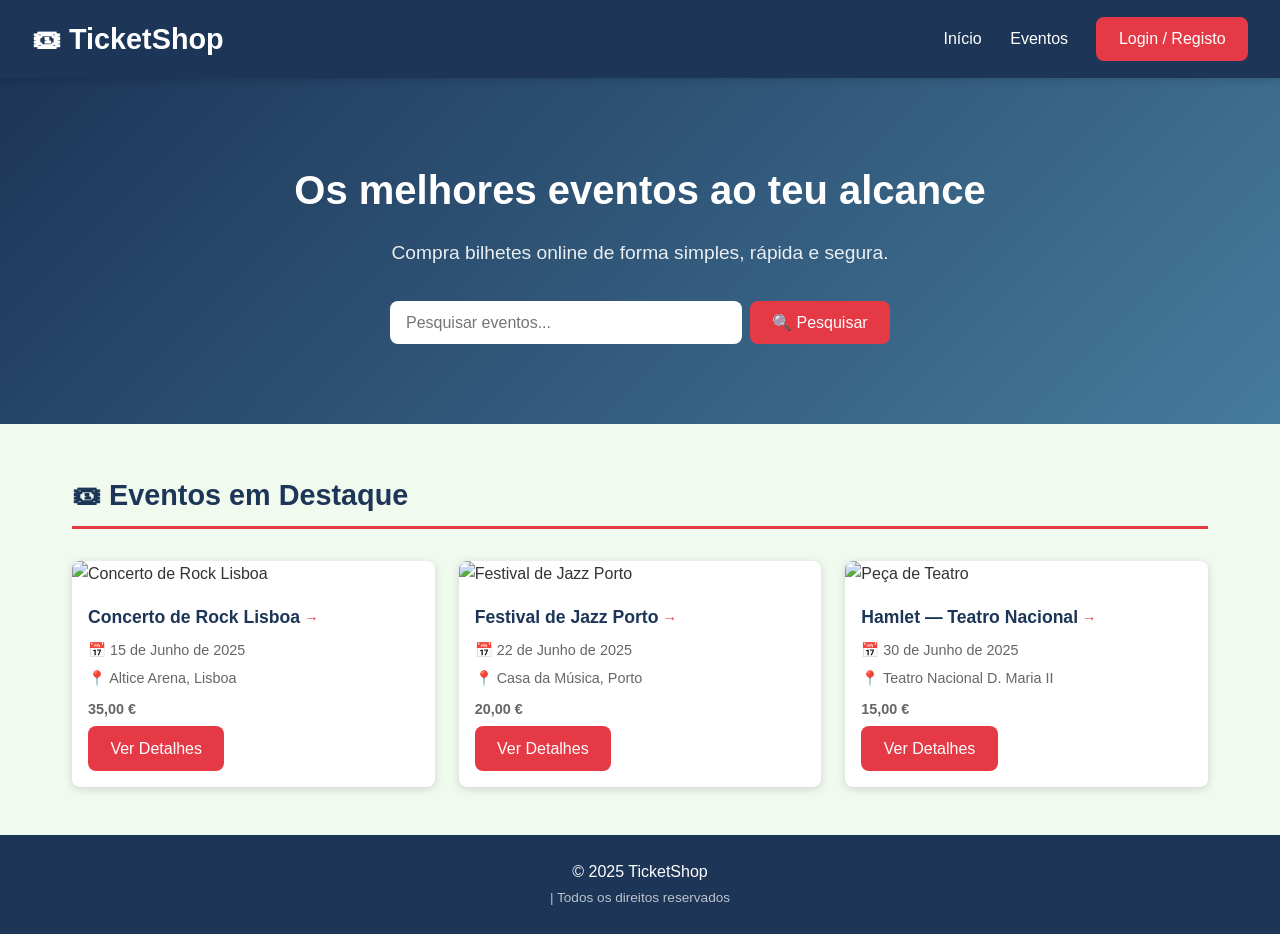
==== index.html @ 8d97997a "Paginas HTML completas com CSS integrado" ====
<!DOCTYPE html>
<html lang="pt">
<head>
    <meta charset="UTF-8">
    <meta name="viewport" content="width=device-width, initial-scale=1.0">
    <title>TicketShop — Compra de Bilhetes Online</title>
    <link rel="stylesheet" href="styles/style.css">
</head>
<body>

    <header>
        <a href="index.html" class="logo">🎟 TicketShop</a>
        <button class="menu-toggle" onclick="toggleMenu()">☰</button>
        <nav id="menu-principal">
            <a href="index.html">Início</a>
            <a href="eventos.html">Eventos</a>
            <a href="#" class="btn-primario">Login / Registo</a>
        </nav>
    </header>

    <section class="hero">
        <h1>Os melhores eventos ao teu alcance</h1>
        <p>Compra bilhetes online de forma simples, rápida e segura.</p>
        <div class="pesquisa-container">
            <input type="text" placeholder="Pesquisar eventos...">
            <button class="btn-primario">🔍 Pesquisar</button>
        </div>
    </section>

    <main>
        <section class="secao">
            <h2>Eventos em Destaque</h2>
            <div class="eventos-grid">

                <article class="card-evento">
                    <img src="images/evento1.jpg" alt="Concerto de Rock Lisboa">
                    <div class="card-corpo">
                        <h3>Concerto de Rock Lisboa</h3>
                        <p>📅 15 de Junho de 2025</p>
                        <p>📍 Altice Arena, Lisboa</p>
                        <p class="preco">35,00 €</p>
                        <a href="evento-detalhe.html" class="btn-primario">Ver Detalhes</a>
                    </div>
                </article>

                <article class="card-evento">
                    <img src="images/evento2.jpg" alt="Festival de Jazz Porto">
                    <div class="card-corpo">
                        <h3>Festival de Jazz Porto</h3>
                        <p>📅 22 de Junho de 2025</p>
                        <p>📍 Casa da Música, Porto</p>
                        <p class="preco">20,00 €</p>
                        <a href="evento-detalhe.html" class="btn-primario">Ver Detalhes</a>
                    </div>
                </article>

                <article class="card-evento">
                    <img src="images/evento3.jpg" alt="Peça de Teatro">
                    <div class="card-corpo">
                        <h3>Hamlet — Teatro Nacional</h3>
                        <p>📅 30 de Junho de 2025</p>
                        <p>📍 Teatro Nacional D. Maria II</p>
                        <p class="preco">15,00 €</p>
                        <a href="evento-detalhe.html" class="btn-primario">Ver Detalhes</a>
                    </div>
                </article>

            </div>
        </section>
    </main>

    <footer>
        <p>© 2025 TicketShop</p>
    </footer>

    <script src="scripts/main.js"></script>
</body>
</html>
---- styles/style.css ----
/* ================================================
   TicketShop — style.css
   Autores: [nomes do grupo]
   
   Tipos de seletores usados:
   - Individuais: body, header, footer, table...
   - Combinados descendentes: header nav a
   - Combinados filho direto: .card-evento > img
   - Combinados adjacent sibling: .meta-evento + p
   - Classes: .btn-primario, .card-evento, .hero...
   - Pseudo-classes: :hover, :focus, :nth-child, 
                     :last-child, :valid, :invalid
   - Pseudo-elementos: ::before, ::after, ::first-line
   ================================================ */


/* ------------------------------------------------
   RESET E VARIÁVEIS GLOBAIS
   Seletor universal (*) — aplica-se a todos os elementos
   ------------------------------------------------ */
* {
    margin: 0;
    padding: 0;
    box-sizing: border-box; /* inclui padding e border no tamanho total do elemento */
}

/* Variáveis CSS — definidas uma vez, usadas em todo o ficheiro */
:root {
    --cor-primaria:   #e63946; /* vermelho — botões, destaque */
    --cor-secundaria: #1d3557; /* azul escuro — cabeçalho, títulos */
    --cor-fundo:      #f1faee; /* verde muito claro — fundo da página */
    --cor-texto:      #333333;
    --cor-claro:      #ffffff;
    --sombra:         0 2px 8px rgba(0, 0, 0, 0.15);
    --raio:           8px;     /* arredondamento de cantos */
}


/* ------------------------------------------------
   SELETOR INDIVIDUAL — body
   ------------------------------------------------ */
body {
    font-family: 'Segoe UI', Tahoma, Geneva, Verdana, sans-serif;
    background-color: var(--cor-fundo);
    color: var(--cor-texto);
    line-height: 1.6;
    display: flex;
    flex-direction: column;
    min-height: 100vh; /* página ocupa sempre a altura total do ecrã */
}


/* ------------------------------------------------
   SELETOR INDIVIDUAL — header
   ------------------------------------------------ */
header {
    background-color: var(--cor-secundaria);
    padding: 1rem 2rem;
    display: flex;
    justify-content: space-between;
    align-items: center;
    position: sticky; /* fica fixo no topo ao fazer scroll */
    top: 0;
    z-index: 100;
    box-shadow: var(--sombra);
}

/* SELETOR COMBINADO DESCENDENTE: header .logo
   Aplica-se a qualquer elemento com classe .logo dentro de header */
header .logo {
    color: var(--cor-claro);
    font-size: 1.8rem;
    font-weight: 700;
    text-decoration: none;
}

/* SELETOR COMBINADO DESCENDENTE: header nav a
   Aplica-se aos links dentro de nav dentro de header */
header nav a {
    color: var(--cor-claro);
    text-decoration: none;
    margin-left: 1.5rem;
    font-size: 1rem;
    transition: color 0.3s;
}

/* PSEUDO-CLASSE :hover
   Aplica-se quando o rato está em cima do elemento */
header nav a:hover {
    color: var(--cor-primaria);
}


/* ------------------------------------------------
   CLASSE .btn-primario
   Aplica-se a qualquer elemento com esta classe
   ------------------------------------------------ */
.btn-primario {
    background-color: var(--cor-primaria);
    color: var(--cor-claro);
    padding: 0.6rem 1.4rem;
    border: none;
    border-radius: var(--raio);
    cursor: pointer;
    font-size: 1rem;
    text-decoration: none;
    display: inline-block;
    transition: background-color 0.3s, transform 0.2s;
}

/* PSEUDO-CLASSE :hover na classe */
.btn-primario:hover {
    background-color: #c1121f;
    transform: translateY(-2px); /* sobe ligeiramente */
}

/* PSEUDO-CLASSE :active — quando se clica */
.btn-primario:active {
    transform: translateY(0);
}

/* CLASSE .btn-remover — para botões de apagar na área admin */
.btn-remover {
    background-color: #6c757d;
    color: var(--cor-claro);
    padding: 0.4rem 0.8rem;
    border: none;
    border-radius: var(--raio);
    cursor: pointer;
    font-size: 0.9rem;
    transition: background-color 0.3s;
}

.btn-remover:hover {
    background-color: #e63946;
}

/* CLASSE .btn-pagar — botão de pagamento maior */
.btn-pagar {
    width: 100%;
    padding: 1rem;
    font-size: 1.1rem;
    font-weight: 700;
}


/* ------------------------------------------------
   CLASSE .hero — secção de destaque no topo
   ------------------------------------------------ */
.hero {
    background: linear-gradient(135deg, var(--cor-secundaria), #457b9d);
    color: var(--cor-claro);
    text-align: center;
    padding: 5rem 2rem;
}

/* PSEUDO-ELEMENTO ::first-line
   Aplica estilo apenas à primeira linha de texto */
.hero h1::first-line {
    font-size: 2.5rem;
}

.hero h1 {
    font-size: 2.5rem;
    margin-bottom: 1rem;
}

.hero p {
    font-size: 1.2rem;
    margin-bottom: 2rem;
    opacity: 0.9;
}

/* CLASSE .pesquisa-container */
.pesquisa-container {
    display: flex;
    justify-content: center;
    gap: 0.5rem;
    max-width: 500px;
    margin: 0 auto;
}

.pesquisa-container input {
    flex: 1;
    padding: 0.8rem 1rem;
    border: none;
    border-radius: var(--raio);
    font-size: 1rem;
    outline: none;
}

/* PSEUDO-CLASSE :focus — quando o campo está selecionado */
.pesquisa-container input:focus {
    box-shadow: 0 0 0 3px var(--cor-primaria);
}


/* ------------------------------------------------
   CLASSE .secao — secções de conteúdo principal
   ------------------------------------------------ */
.secao {
    padding: 3rem 2rem;
    max-width: 1200px;
    margin: 0 auto;
    width: 100%;
}

/* PSEUDO-ELEMENTO ::before — adiciona conteúdo antes do h2 */
.secao h2::before {
    content: "🎟 ";
}

.secao h2 {
    font-size: 1.8rem;
    color: var(--cor-secundaria);
    margin-bottom: 2rem;
    border-bottom: 3px solid var(--cor-primaria);
    padding-bottom: 0.5rem;
}


/* ------------------------------------------------
   CLASSE .eventos-grid — grelha de cards de eventos
   ------------------------------------------------ */
.eventos-grid {
    display: grid;
    grid-template-columns: repeat(3, 1fr); /* 3 colunas iguais */
    gap: 1.5rem;
}

/* CLASSE .card-evento */
.card-evento {
    background-color: var(--cor-claro);
    border-radius: var(--raio);
    box-shadow: var(--sombra);
    overflow: hidden;
    transition: transform 0.3s, box-shadow 0.3s;
}

/* PSEUDO-CLASSE :hover no card */
.card-evento:hover {
    transform: translateY(-5px);
    box-shadow: 0 8px 20px rgba(0, 0, 0, 0.2);
}

/* SELETOR COMBINADO FILHO DIRETO: .card-evento > img
   Aplica-se APENAS ao img que é filho DIRETO do card */
.card-evento > img {
    width: 100%;
    height: 180px;
    object-fit: cover; /* recorta a imagem para caber sem distorcer */
}

/* SELETOR COMBINADO DESCENDENTE */
.card-evento .card-corpo {
    padding: 1rem;
}

/* PSEUDO-ELEMENTO ::after — adiciona seta depois do título */
.card-evento .card-corpo h3::after {
    content: " →";
    color: var(--cor-primaria);
    font-size: 0.9rem;
}

.card-evento .card-corpo h3 {
    font-size: 1.1rem;
    color: var(--cor-secundaria);
    margin-bottom: 0.5rem;
}

.card-evento .card-corpo p {
    font-size: 0.9rem;
    color: #666;
    margin-bottom: 0.3rem;
}

/* CLASSE .preco */
.preco {
    font-size: 1.2rem;
    font-weight: 700;
    color: var(--cor-primaria);
    margin: 0.5rem 0;
}


/* ------------------------------------------------
   CLASSE .filtros — barra de filtros
   ------------------------------------------------ */
.filtros {
    display: flex;
    gap: 1rem;
    margin-bottom: 2rem;
    flex-wrap: wrap;
    align-items: center;
}

/* PSEUDO-CLASSE :nth-child(odd) — seletores ímpares */
.filtros select:nth-child(odd) {
    border-color: var(--cor-primaria);
}

.filtros select {
    padding: 0.5rem 1rem;
    border: 1px solid #ccc;
    border-radius: var(--raio);
    font-size: 0.95rem;
    background-color: white;
    cursor: pointer;
}


/* ------------------------------------------------
   CLASSE .detalhe-evento — layout da página de detalhe
   ------------------------------------------------ */
.detalhe-evento {
    display: grid;
    grid-template-columns: 1fr 1fr; /* imagem | info */
    gap: 2rem;
    align-items: start;
}

.detalhe-evento img {
    width: 100%;
    border-radius: var(--raio);
    box-shadow: var(--sombra);
}

.detalhe-info h1 {
    font-size: 2rem;
    color: var(--cor-secundaria);
    margin-bottom: 1rem;
}

/* CLASSE .meta-evento */
.meta-evento {
    display: flex;
    flex-direction: column;
    gap: 0.5rem;
    margin-bottom: 1.5rem;
    font-size: 1rem;
    color: #555;
}

/* SELETOR COMBINADO ADJACENT SIBLING: .meta-evento + p
   Aplica-se ao parágrafo que vem IMEDIATAMENTE a seguir ao .meta-evento */
.meta-evento + p {
    line-height: 1.8;
    color: var(--cor-texto);
    font-size: 1rem;
}


/* ------------------------------------------------
   CHECKOUT
   ------------------------------------------------ */
.checkout-container {
    display: grid;
    grid-template-columns: 1fr 1fr;
    gap: 2rem;
    max-width: 900px;
    margin: 0 auto;
}

.painel-checkout {
    background-color: var(--cor-claro);
    padding: 1.5rem;
    border-radius: var(--raio);
    box-shadow: var(--sombra);
}

.painel-checkout h3 {
    color: var(--cor-secundaria);
    font-size: 1.2rem;
    border-bottom: 2px solid var(--cor-primaria);
    padding-bottom: 0.5rem;
}

/* CLASSE .form-grupo */
.form-grupo {
    margin-bottom: 1rem;
}

/* SELETOR COMBINADO DESCENDENTE */
.form-grupo label {
    display: block;
    margin-bottom: 0.4rem;
    font-weight: 600;
    color: var(--cor-secundaria);
    font-size: 0.9rem;
}

.form-grupo input,
.form-grupo select {
    width: 100%;
    padding: 0.7rem;
    border: 1px solid #ccc;
    border-radius: var(--raio);
    font-size: 1rem;
    transition: border-color 0.3s, box-shadow 0.3s;
}

/* PSEUDO-CLASSE :focus */
.form-grupo input:focus,
.form-grupo select:focus {
    outline: none;
    border-color: var(--cor-primaria);
    box-shadow: 0 0 0 2px rgba(230, 57, 70, 0.2);
}

/* PSEUDO-CLASSE :valid — campo com valor válido */
.form-grupo input:valid {
    border-color: #2a9d8f;
}

/* PSEUDO-CLASSE :invalid com :not(:placeholder-shown)
   Só mostra erro depois de o utilizador ter escrito algo */
.form-grupo input:invalid:not(:placeholder-shown) {
    border-color: var(--cor-primaria);
}

/* CLASSE .resumo-compra */
.resumo-compra {
    background-color: #e8f4f8;
    border-left: 4px solid var(--cor-secundaria);
    padding: 1rem 1.5rem;
    border-radius: 0 var(--raio) var(--raio) 0;
    margin-bottom: 2rem;
    font-size: 1rem;
}


/* ------------------------------------------------
   ÁREA DE ADMINISTRAÇÃO
   ------------------------------------------------ */
.admin-layout {
    display: grid;
    grid-template-columns: 220px 1fr;
    flex: 1; /* ocupa o espaço disponível entre header e footer */
}

.admin-sidebar {
    background-color: var(--cor-secundaria);
    padding: 2rem 0;
}

.admin-sidebar a {
    display: block;
    color: var(--cor-claro);
    padding: 0.9rem 1.5rem;
    text-decoration: none;
    font-size: 1rem;
    transition: background-color 0.3s;
    border-left: 4px solid transparent;
}

/* PSEUDO-CLASSE :hover e CLASSE .ativo combinados */
.admin-sidebar a:hover,
.admin-sidebar a.ativo {
    background-color: rgba(255, 255, 255, 0.1);
    border-left-color: var(--cor-primaria);
}

.admin-conteudo {
    padding: 2rem;
    background-color: var(--cor-fundo);
}

/* SELETOR INDIVIDUAL — tabela */
table {
    width: 100%;
    border-collapse: collapse;
    background-color: var(--cor-claro);
    border-radius: var(--raio);
    overflow: hidden;
    box-shadow: var(--sombra);
}

/* PSEUDO-CLASSE :nth-child(even) — linhas pares com cor diferente (zebra) */
tbody tr:nth-child(even) {
    background-color: #f8f9fa;
}

/* PSEUDO-CLASSE :hover nas linhas da tabela */
tbody tr:hover {
    background-color: #e8f4f8;
}

/* SELETOR INDIVIDUAL — cabeçalho da tabela */
th {
    background-color: var(--cor-secundaria);
    color: var(--cor-claro);
    padding: 1rem;
    text-align: left;
    font-size: 0.9rem;
}

td {
    padding: 0.8rem 1rem;
    border-bottom: 1px solid #eee;
    font-size: 0.9rem;
    vertical-align: middle;
}

/* PSEUDO-CLASSE :last-child — remove a borda da última linha */
tbody tr:last-child td {
    border-bottom: none;
}


/* ------------------------------------------------
   RODAPÉ
   ------------------------------------------------ */
footer {
    background-color: var(--cor-secundaria);
    color: var(--cor-claro);
    text-align: center;
    padding: 1.5rem;
    margin-top: auto;
}

/* PSEUDO-ELEMENTO ::after — adiciona texto depois do conteúdo do footer */
footer::after {
    content: " | Todos os direitos reservados";
    font-size: 0.85rem;
    opacity: 0.7;
}


/* ------------------------------------------------
   MENU HAMBURGUER — visível apenas em mobile
   ------------------------------------------------ */
.menu-toggle {
    display: none;
    background: none;
    border: none;
    color: white;
    font-size: 1.8rem;
    cursor: pointer;
}


/* ================================================
   MEDIA QUERIES — RESPONSIVIDADE
   ================================================ */

/* TABLET — ecrãs até 900px de largura */
@media (max-width: 900px) {

    /* Grid de 3 colunas passa a 2 */
    .eventos-grid {
        grid-template-columns: repeat(2, 1fr);
    }

    /* Detalhe do evento: imagem e info passam a coluna única */
    .detalhe-evento {
        grid-template-columns: 1fr;
    }

    /* Checkout: dois painéis passam a coluna única */
    .checkout-container {
        grid-template-columns: 1fr;
    }

    /* Admin: sidebar vai para cima do conteúdo */
    .admin-layout {
        grid-template-columns: 1fr;
    }

    .admin-sidebar {
        display: flex;
        flex-wrap: wrap;
        padding: 0.5rem;
    }

    .admin-sidebar a {
        padding: 0.5rem 1rem;
        border-left: none;
        border-bottom: 4px solid transparent;
        font-size: 0.9rem;
    }

    .admin-sidebar a:hover,
    .admin-sidebar a.ativo {
        border-left-color: transparent;
        border-bottom-color: var(--cor-primaria);
    }
}


/* MOBILE — ecrãs até 600px de largura */
@media (max-width: 600px) {

    /* Grid passa a 1 coluna */
    .eventos-grid {
        grid-template-columns: 1fr;
    }

    /* O menu de navegação fica escondido por defeito */
    header nav {
        display: none;
        flex-direction: column;
        position: absolute;
        top: 62px;
        left: 0;
        right: 0;
        background-color: var(--cor-secundaria);
        padding: 1rem 2rem;
        z-index: 99;
        box-shadow: var(--sombra);
    }

    /* Quando tem a classe .aberto (adicionada pelo JavaScript), aparece */
    header nav.aberto {
        display: flex;
    }

    header nav a {
        margin: 0.5rem 0;
        font-size: 1.1rem;
    }

    /* O botão hamburguer aparece */
    .menu-toggle {
        display: block;
    }

    /* Título do hero mais pequeno */
    .hero h1 {
        font-size: 1.6rem;
    }

    .hero p {
        font-size: 1rem;
    }

    /* Pesquisa em coluna */
    .pesquisa-container {
        flex-direction: column;
    }

    /* Filtros em coluna */
    .filtros {
        flex-direction: column;
        align-items: stretch;
    }

    .filtros select,
    .filtros button {
        width: 100%;
    }

    /* Tabela admin com scroll horizontal */
    table {
        display: block;
        overflow-x: auto;
    }

    .secao {
        padding: 1.5rem 1rem;
    }
}
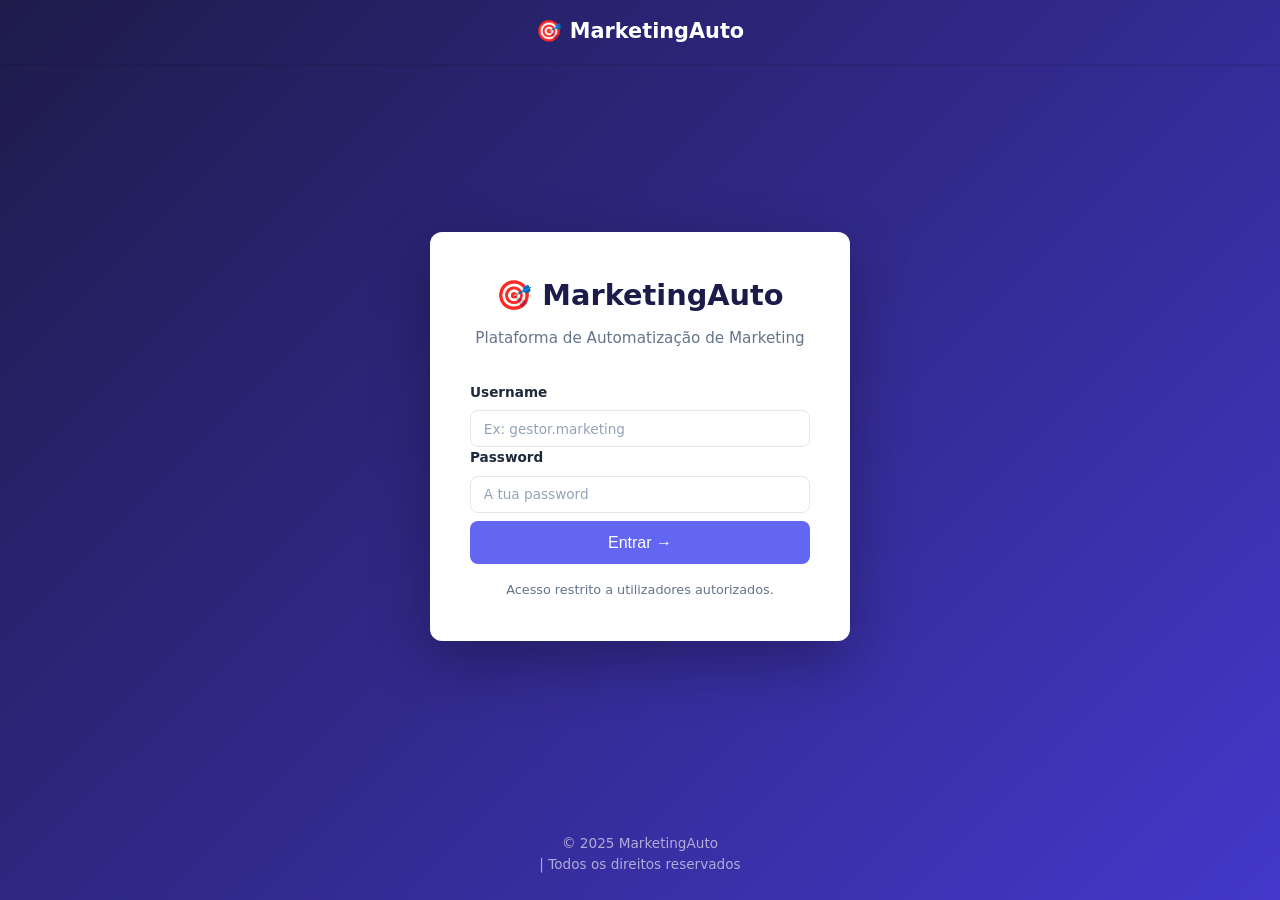
==== commit 294ed277: "W1 completo - HTML e CSS de todas as paginas do MarketingAuto" ====
--- a/index.html
+++ b/index.html
@@ -1,78 +1,122 @@
 <!DOCTYPE html>
+<!-- Declara que é HTML5 -->
 <html lang="pt">
+<!-- lang="pt" indica que o idioma é português -->
+
 <head>
     <meta charset="UTF-8">
+    <!-- Permite acentos e caracteres portugueses -->
+
     <meta name="viewport" content="width=device-width, initial-scale=1.0">
-    <title>TicketShop — Compra de Bilhetes Online</title>
+    <!-- Essencial para responsividade mobile -->
+
+    <title>MarketingAuto — Login</title>
+    <!-- Texto que aparece no separador do browser -->
+
     <link rel="stylesheet" href="styles/style.css">
+    <!-- Liga o ficheiro CSS a esta página -->
 </head>
-<body>
 
-    <header>
-        <a href="index.html" class="logo">🎟 TicketShop</a>
-        <button class="menu-toggle" onclick="toggleMenu()">☰</button>
-        <nav id="menu-principal">
-            <a href="index.html">Início</a>
-            <a href="eventos.html">Eventos</a>
-            <a href="#" class="btn-primario">Login / Registo</a>
-        </nav>
+<body class="pagina-login">
+<!-- class="pagina-login" aplica fundo especial só nesta página -->
+
+    <!-- CABEÇALHO SIMPLES — só o logo -->
+    <header class="header-login">
+    <!-- Header mais simples que nas outras páginas — sem menu -->
+
+        <div class="logo">
+            🎯 <span>MarketingAuto</span>
+            <!-- 🎯 é o emoji de alvo — representa marketing direcionado -->
+        </div>
+
     </header>
 
-    <section class="hero">
-        <h1>Os melhores eventos ao teu alcance</h1>
-        <p>Compra bilhetes online de forma simples, rápida e segura.</p>
-        <div class="pesquisa-container">
-            <input type="text" placeholder="Pesquisar eventos...">
-            <button class="btn-primario">🔍 Pesquisar</button>
-        </div>
-    </section>
+    <!-- ÁREA CENTRAL DE LOGIN -->
+    <main class="main-login">
+    <!-- Centra o formulário vertical e horizontalmente -->
 
-    <main>
-        <section class="secao">
-            <h2>Eventos em Destaque</h2>
-            <div class="eventos-grid">
+        <div class="caixa-login">
+        <!-- Caixa branca com sombra que contém o formulário -->
 
-                <article class="card-evento">
-                    <img src="images/evento1.jpg" alt="Concerto de Rock Lisboa">
-                    <div class="card-corpo">
-                        <h3>Concerto de Rock Lisboa</h3>
-                        <p>📅 15 de Junho de 2025</p>
-                        <p>📍 Altice Arena, Lisboa</p>
-                        <p class="preco">35,00 €</p>
-                        <a href="evento-detalhe.html" class="btn-primario">Ver Detalhes</a>
-                    </div>
-                </article>
+            <div class="login-titulo">
+                <h1>🎯 MarketingAuto</h1>
+                <!-- Título principal — só deve existir um h1 por página -->
 
-                <article class="card-evento">
-                    <img src="images/evento2.jpg" alt="Festival de Jazz Porto">
-                    <div class="card-corpo">
-                        <h3>Festival de Jazz Porto</h3>
-                        <p>📅 22 de Junho de 2025</p>
-                        <p>📍 Casa da Música, Porto</p>
-                        <p class="preco">20,00 €</p>
-                        <a href="evento-detalhe.html" class="btn-primario">Ver Detalhes</a>
-                    </div>
-                </article>
+                <p>Plataforma de Automatização de Marketing</p>
+                <!-- Subtítulo descritivo -->
+            </div>
 
-                <article class="card-evento">
-                    <img src="images/evento3.jpg" alt="Peça de Teatro">
-                    <div class="card-corpo">
-                        <h3>Hamlet — Teatro Nacional</h3>
-                        <p>📅 30 de Junho de 2025</p>
-                        <p>📍 Teatro Nacional D. Maria II</p>
-                        <p class="preco">15,00 €</p>
-                        <a href="evento-detalhe.html" class="btn-primario">Ver Detalhes</a>
-                    </div>
-                </article>
+            <!-- FORMULÁRIO DE LOGIN -->
+            <div class="form-login">
+            <!-- 
+                Usamos div em vez de form por agora
+                O form será implementado no W2 com PHP
+            -->
+
+                <div class="form-grupo">
+                <!-- Agrupa o label e o input para o CSS os alinhar -->
+
+                    <label for="username">Username</label>
+                    <!-- for="username" liga ao input com id="username" -->
+
+                    <input type="text" 
+                           id="username" 
+                           name="username"
+                           placeholder="Ex: gestor.marketing"
+                           required>
+                    <!-- 
+                        type="text" aceita qualquer texto
+                        required torna o campo obrigatório
+                        placeholder dá uma dica ao utilizador
+                    -->
+                </div>
+
+                <div class="form-grupo">
+                    <label for="password">Password</label>
+
+                    <input type="password" 
+                           id="password" 
+                           name="password"
+                           placeholder="A tua password"
+                           required>
+                    <!-- 
+                        type="password" esconde o texto escrito
+                        Aparece como pontos ou asteriscos
+                    -->
+                </div>
+
+                <button class="btn-primario btn-login" 
+                        onclick="window.location.href='dashboard.html'">
+                    Entrar →
+                </button>
+                <!-- 
+                    onclick="..." redireciona para o dashboard ao clicar
+                    No W2 isto será substituído por um formulário PHP real
+                -->
+
+                <p class="login-nota">
+                    Acesso restrito a utilizadores autorizados.
+                </p>
+                <!-- Nota informativa abaixo do botão -->
 
             </div>
-        </section>
+            <!-- fim do form-login -->
+
+        </div>
+        <!-- fim da caixa-login -->
+
     </main>
 
-    <footer>
-        <p>© 2025 TicketShop</p>
+    <!-- RODAPÉ -->
+    <footer class="footer-login">
+        <p>© 2025 MarketingAuto</p>
     </footer>
 
     <script src="scripts/main.js"></script>
+    <!-- 
+        Liga o JavaScript — fica no fim do body
+        para o HTML carregar antes do script correr
+    -->
+
 </body>
-</html>
+</html>
--- a/styles/style.css
+++ b/styles/style.css
@@ -1,38 +1,41 @@
 /* ================================================
-   TicketShop — style.css
-   Autores: [nomes do grupo]
+   MarketingAuto — style.css
    
    Tipos de seletores usados:
-   - Individuais: body, header, footer, table...
-   - Combinados descendentes: header nav a
-   - Combinados filho direto: .card-evento > img
-   - Combinados adjacent sibling: .meta-evento + p
-   - Classes: .btn-primario, .card-evento, .hero...
-   - Pseudo-classes: :hover, :focus, :nth-child, 
-                     :last-child, :valid, :invalid
-   - Pseudo-elementos: ::before, ::after, ::first-line
+   - Individuais: body, header, footer, table, th, td
+   - Combinados descendentes: header nav a, .card-metrica .metrica-valor
+   - Combinados filho direto: .admin-layout > aside
+   - Combinados adjacent sibling: .form-grupo + .form-grupo
+   - Classes: .btn-primario, .card-metrica, .estado...
+   - Pseudo-classes: :hover, :focus, :nth-child, :last-child, :valid, :invalid
+   - Pseudo-elementos: ::before, ::after, ::placeholder
    ================================================ */
 
 
 /* ------------------------------------------------
    RESET E VARIÁVEIS GLOBAIS
-   Seletor universal (*) — aplica-se a todos os elementos
+   Seletor universal — aplica-se a todos os elementos
    ------------------------------------------------ */
 * {
     margin: 0;
     padding: 0;
-    box-sizing: border-box; /* inclui padding e border no tamanho total do elemento */
+    box-sizing: border-box;
+    /* inclui padding e border no tamanho total do elemento */
 }
 
 /* Variáveis CSS — definidas uma vez, usadas em todo o ficheiro */
 :root {
-    --cor-primaria:   #e63946; /* vermelho — botões, destaque */
-    --cor-secundaria: #1d3557; /* azul escuro — cabeçalho, títulos */
-    --cor-fundo:      #f1faee; /* verde muito claro — fundo da página */
-    --cor-texto:      #333333;
-    --cor-claro:      #ffffff;
-    --sombra:         0 2px 8px rgba(0, 0, 0, 0.15);
-    --raio:           8px;     /* arredondamento de cantos */
+    --cor-primaria:    #6366f1; /* roxo/índigo — cor principal da marca */
+    --cor-secundaria:  #1e1b4b; /* azul muito escuro — cabeçalho, sidebar */
+    --cor-fundo:       #f8fafc; /* cinzento muito claro — fundo das páginas */
+    --cor-texto:       #1e293b; /* quase preto — texto principal */
+    --cor-texto-claro: #64748b; /* cinzento — texto secundário */
+    --cor-claro:       #ffffff;
+    --cor-borda:       #e2e8f0; /* cinzento claro — bordas */
+    --sombra:          0 1px 3px rgba(0,0,0,0.1), 0 1px 2px rgba(0,0,0,0.06);
+    --sombra-media:    0 4px 6px rgba(0,0,0,0.07), 0 2px 4px rgba(0,0,0,0.06);
+    --raio:            8px;
+    --raio-grande:     12px;
 }
 
 
@@ -40,503 +43,862 @@
    SELETOR INDIVIDUAL — body
    ------------------------------------------------ */
 body {
-    font-family: 'Segoe UI', Tahoma, Geneva, Verdana, sans-serif;
+    font-family: 'Segoe UI', system-ui, -apple-system, sans-serif;
     background-color: var(--cor-fundo);
     color: var(--cor-texto);
     line-height: 1.6;
+    min-height: 100vh;
     display: flex;
     flex-direction: column;
-    min-height: 100vh; /* página ocupa sempre a altura total do ecrã */
-}
-
-
-/* ------------------------------------------------
-   SELETOR INDIVIDUAL — header
-   ------------------------------------------------ */
+    /* flex em coluna para o footer ficar sempre no fundo */
+}
+
+
+/* ------------------------------------------------
+   PÁGINA DE LOGIN — estilos específicos
+   ------------------------------------------------ */
+
+/* CLASSE — fundo especial só para a página de login */
+.pagina-login {
+    background: linear-gradient(135deg, var(--cor-secundaria) 0%, #4338ca 100%);
+    /* Gradiente diagonal do azul escuro para o roxo */
+}
+
+/* CLASSE — cabeçalho minimalista do login */
+.header-login {
+    background: transparent;
+    /* Sem fundo — mistura com o gradiente da página */
+    padding: 2rem;
+    display: flex;
+    justify-content: center;
+}
+
+/* CLASSE — área central que centra o formulário */
+.main-login {
+    flex: 1;
+    /* Ocupa todo o espaço disponível entre header e footer */
+    display: flex;
+    justify-content: center;
+    /* Centra horizontalmente */
+    align-items: center;
+    /* Centra verticalmente */
+    padding: 2rem;
+}
+
+/* CLASSE — caixa branca com o formulário */
+.caixa-login {
+    background-color: var(--cor-claro);
+    border-radius: var(--raio-grande);
+    box-shadow: 0 20px 60px rgba(0, 0, 0, 0.3);
+    /* Sombra mais pronunciada para dar efeito de elevação */
+    padding: 2.5rem;
+    width: 100%;
+    max-width: 420px;
+    /* Largura máxima — em mobile ocupa tudo */
+}
+
+/* CLASSE — zona do título dentro da caixa de login */
+.login-titulo {
+    text-align: center;
+    margin-bottom: 2rem;
+}
+
+/* SELETOR COMBINADO DESCENDENTE */
+.login-titulo h1 {
+    font-size: 1.8rem;
+    color: var(--cor-secundaria);
+    margin-bottom: 0.5rem;
+}
+
+.login-titulo p {
+    color: var(--cor-texto-claro);
+    font-size: 0.95rem;
+}
+
+/* CLASSE — rodapé da página de login */
+.footer-login {
+    background: transparent;
+    color: rgba(255, 255, 255, 0.6);
+    text-align: center;
+    padding: 1.5rem;
+}
+
+
+/* ------------------------------------------------
+   CABEÇALHO PRINCIPAL — todas as páginas exceto login
+   ------------------------------------------------ */
+
+/* SELETOR INDIVIDUAL */
 header {
     background-color: var(--cor-secundaria);
-    padding: 1rem 2rem;
+    padding: 0 2rem;
     display: flex;
     justify-content: space-between;
     align-items: center;
-    position: sticky; /* fica fixo no topo ao fazer scroll */
+    height: 60px;
+    /* Altura fixa para o cabeçalho */
+    position: sticky;
     top: 0;
     z-index: 100;
     box-shadow: var(--sombra);
 }
 
-/* SELETOR COMBINADO DESCENDENTE: header .logo
-   Aplica-se a qualquer elemento com classe .logo dentro de header */
-header .logo {
+/* CLASSE — logo clicável */
+.logo {
     color: var(--cor-claro);
-    font-size: 1.8rem;
+    font-size: 1.3rem;
     font-weight: 700;
     text-decoration: none;
-}
-
-/* SELETOR COMBINADO DESCENDENTE: header nav a
-   Aplica-se aos links dentro de nav dentro de header */
+    display: flex;
+    align-items: center;
+    gap: 0.5rem;
+}
+
+/* SELETOR COMBINADO DESCENDENTE: header nav a */
+header nav {
+    display: flex;
+    align-items: center;
+    gap: 0.5rem;
+}
+
 header nav a {
+    color: rgba(255, 255, 255, 0.8);
+    /* Branco com 80% de opacidade — menos destaque que o logo */
+    text-decoration: none;
+    padding: 0.4rem 0.8rem;
+    border-radius: var(--raio);
+    font-size: 0.9rem;
+    transition: all 0.2s;
+    /* Transição suave em todas as propriedades */
+}
+
+/* PSEUDO-CLASSE :hover */
+header nav a:hover {
     color: var(--cor-claro);
-    text-decoration: none;
-    margin-left: 1.5rem;
-    font-size: 1rem;
-    transition: color 0.3s;
-}
-
-/* PSEUDO-CLASSE :hover
-   Aplica-se quando o rato está em cima do elemento */
-header nav a:hover {
-    color: var(--cor-primaria);
-}
-
-
-/* ------------------------------------------------
-   CLASSE .btn-primario
-   Aplica-se a qualquer elemento com esta classe
-   ------------------------------------------------ */
+    background-color: rgba(255, 255, 255, 0.1);
+}
+
+/* CLASSE .ativo — página atual no menu */
+header nav a.ativo {
+    color: var(--cor-claro);
+    background-color: rgba(255, 255, 255, 0.15);
+    font-weight: 600;
+}
+
+/* CLASSE — nome do utilizador no menu */
+.nav-utilizador {
+    color: rgba(255, 255, 255, 0.7);
+    font-size: 0.85rem;
+    padding: 0 0.5rem;
+    border-left: 1px solid rgba(255, 255, 255, 0.2);
+    /* Separador visual antes do nome */
+    margin-left: 0.5rem;
+    padding-left: 1rem;
+}
+
+
+/* ------------------------------------------------
+   BOTÕES
+   ------------------------------------------------ */
+
+/* CLASSE .btn-primario */
 .btn-primario {
     background-color: var(--cor-primaria);
     color: var(--cor-claro);
-    padding: 0.6rem 1.4rem;
-    border: none;
-    border-radius: var(--raio);
-    cursor: pointer;
-    font-size: 1rem;
-    text-decoration: none;
-    display: inline-block;
-    transition: background-color 0.3s, transform 0.2s;
-}
-
-/* PSEUDO-CLASSE :hover na classe */
-.btn-primario:hover {
-    background-color: #c1121f;
-    transform: translateY(-2px); /* sobe ligeiramente */
-}
-
-/* PSEUDO-CLASSE :active — quando se clica */
-.btn-primario:active {
-    transform: translateY(0);
-}
-
-/* CLASSE .btn-remover — para botões de apagar na área admin */
-.btn-remover {
-    background-color: #6c757d;
-    color: var(--cor-claro);
-    padding: 0.4rem 0.8rem;
+    padding: 0.5rem 1.2rem;
     border: none;
     border-radius: var(--raio);
     cursor: pointer;
     font-size: 0.9rem;
-    transition: background-color 0.3s;
-}
-
-.btn-remover:hover {
-    background-color: #e63946;
-}
-
-/* CLASSE .btn-pagar — botão de pagamento maior */
-.btn-pagar {
+    font-weight: 500;
+    text-decoration: none;
+    display: inline-flex;
+    align-items: center;
+    gap: 0.4rem;
+    transition: background-color 0.2s, transform 0.1s;
+}
+
+/* PSEUDO-CLASSE :hover */
+.btn-primario:hover {
+    background-color: #4f46e5;
+    /* Roxo mais escuro ao hover */
+    transform: translateY(-1px);
+}
+
+/* PSEUDO-CLASSE :active */
+.btn-primario:active {
+    transform: translateY(0);
+}
+
+/* CLASSE .btn-secundario — menos destaque */
+.btn-secundario {
+    background-color: transparent;
+    color: var(--cor-texto);
+    padding: 0.5rem 1.2rem;
+    border: 1px solid var(--cor-borda);
+    border-radius: var(--raio);
+    cursor: pointer;
+    font-size: 0.9rem;
+    transition: background-color 0.2s, border-color 0.2s;
+}
+
+/* PSEUDO-CLASSE :hover */
+.btn-secundario:hover {
+    background-color: var(--cor-fundo);
+    border-color: var(--cor-primaria);
+}
+
+/* CLASSE — botão de login maior */
+.btn-login {
     width: 100%;
-    padding: 1rem;
-    font-size: 1.1rem;
-    font-weight: 700;
-}
-
-
-/* ------------------------------------------------
-   CLASSE .hero — secção de destaque no topo
-   ------------------------------------------------ */
-.hero {
-    background: linear-gradient(135deg, var(--cor-secundaria), #457b9d);
-    color: var(--cor-claro);
-    text-align: center;
-    padding: 5rem 2rem;
-}
-
-/* PSEUDO-ELEMENTO ::first-line
-   Aplica estilo apenas à primeira linha de texto */
-.hero h1::first-line {
-    font-size: 2.5rem;
-}
-
-.hero h1 {
-    font-size: 2.5rem;
-    margin-bottom: 1rem;
-}
-
-.hero p {
-    font-size: 1.2rem;
-    margin-bottom: 2rem;
-    opacity: 0.9;
-}
-
-/* CLASSE .pesquisa-container */
-.pesquisa-container {
-    display: flex;
+    padding: 0.8rem;
+    font-size: 1rem;
     justify-content: center;
-    gap: 0.5rem;
-    max-width: 500px;
-    margin: 0 auto;
-}
-
-.pesquisa-container input {
-    flex: 1;
-    padding: 0.8rem 1rem;
-    border: none;
-    border-radius: var(--raio);
-    font-size: 1rem;
-    outline: none;
-}
-
-/* PSEUDO-CLASSE :focus — quando o campo está selecionado */
-.pesquisa-container input:focus {
-    box-shadow: 0 0 0 3px var(--cor-primaria);
-}
-
-
-/* ------------------------------------------------
-   CLASSE .secao — secções de conteúdo principal
-   ------------------------------------------------ */
-.secao {
-    padding: 3rem 2rem;
+    margin-top: 0.5rem;
+}
+
+
+/* ------------------------------------------------
+   CONTEÚDO DAS PÁGINAS
+   ------------------------------------------------ */
+
+/* CLASSE — contentor principal de cada página */
+.pagina-conteudo {
     max-width: 1200px;
     margin: 0 auto;
+    padding: 2rem;
     width: 100%;
-}
-
-/* PSEUDO-ELEMENTO ::before — adiciona conteúdo antes do h2 */
-.secao h2::before {
-    content: "🎟 ";
-}
-
-.secao h2 {
+    flex: 1;
+}
+
+/* CLASSE — linha com título + botão de ação */
+.pagina-titulo {
+    display: flex;
+    justify-content: space-between;
+    align-items: flex-start;
+    margin-bottom: 2rem;
+    gap: 1rem;
+}
+
+/* SELETOR COMBINADO DESCENDENTE */
+.pagina-titulo h1 {
     font-size: 1.8rem;
-    color: var(--cor-secundaria);
-    margin-bottom: 2rem;
-    border-bottom: 3px solid var(--cor-primaria);
-    padding-bottom: 0.5rem;
-}
-
-
-/* ------------------------------------------------
-   CLASSE .eventos-grid — grelha de cards de eventos
-   ------------------------------------------------ */
-.eventos-grid {
+    color: var(--cor-texto);
+    font-weight: 700;
+}
+
+.pagina-titulo p {
+    color: var(--cor-texto-claro);
+    margin-top: 0.25rem;
+    font-size: 0.95rem;
+}
+
+/* CLASSE — agrupa múltiplos botões no título */
+.titulo-acoes {
+    display: flex;
+    gap: 0.5rem;
+    flex-shrink: 0;
+    /* Impede que os botões encolham */
+}
+
+
+/* ------------------------------------------------
+   CARDS DE MÉTRICAS — Dashboard e Relatórios
+   ------------------------------------------------ */
+
+/* CLASSE — grelha de 4 cards */
+.metricas-grid {
     display: grid;
-    grid-template-columns: repeat(3, 1fr); /* 3 colunas iguais */
-    gap: 1.5rem;
-}
-
-/* CLASSE .card-evento */
-.card-evento {
-    background-color: var(--cor-claro);
-    border-radius: var(--raio);
-    box-shadow: var(--sombra);
-    overflow: hidden;
-    transition: transform 0.3s, box-shadow 0.3s;
-}
-
-/* PSEUDO-CLASSE :hover no card */
-.card-evento:hover {
-    transform: translateY(-5px);
-    box-shadow: 0 8px 20px rgba(0, 0, 0, 0.2);
-}
-
-/* SELETOR COMBINADO FILHO DIRETO: .card-evento > img
-   Aplica-se APENAS ao img que é filho DIRETO do card */
-.card-evento > img {
-    width: 100%;
-    height: 180px;
-    object-fit: cover; /* recorta a imagem para caber sem distorcer */
-}
-
-/* SELETOR COMBINADO DESCENDENTE */
-.card-evento .card-corpo {
-    padding: 1rem;
-}
-
-/* PSEUDO-ELEMENTO ::after — adiciona seta depois do título */
-.card-evento .card-corpo h3::after {
-    content: " →";
-    color: var(--cor-primaria);
-    font-size: 0.9rem;
-}
-
-.card-evento .card-corpo h3 {
-    font-size: 1.1rem;
-    color: var(--cor-secundaria);
-    margin-bottom: 0.5rem;
-}
-
-.card-evento .card-corpo p {
-    font-size: 0.9rem;
-    color: #666;
-    margin-bottom: 0.3rem;
-}
-
-/* CLASSE .preco */
-.preco {
-    font-size: 1.2rem;
-    font-weight: 700;
-    color: var(--cor-primaria);
-    margin: 0.5rem 0;
-}
-
-
-/* ------------------------------------------------
-   CLASSE .filtros — barra de filtros
-   ------------------------------------------------ */
-.filtros {
-    display: flex;
+    grid-template-columns: repeat(4, 1fr);
     gap: 1rem;
     margin-bottom: 2rem;
+}
+
+/* CLASSE — cada card de métrica */
+.card-metrica {
+    background-color: var(--cor-claro);
+    border-radius: var(--raio-grande);
+    padding: 1.5rem;
+    display: flex;
+    align-items: center;
+    gap: 1rem;
+    box-shadow: var(--sombra);
+    border: 1px solid var(--cor-borda);
+    transition: box-shadow 0.2s, transform 0.2s;
+}
+
+/* PSEUDO-CLASSE :hover no card */
+.card-metrica:hover {
+    box-shadow: var(--sombra-media);
+    transform: translateY(-2px);
+}
+
+/* PSEUDO-ELEMENTO ::before — linha colorida à esquerda de cada card */
+.card-metrica::before {
+    content: "";
+    position: absolute;
+    left: 0;
+    top: 0;
+    bottom: 0;
+    width: 4px;
+    background-color: var(--cor-primaria);
+    border-radius: var(--raio) 0 0 var(--raio);
+}
+
+.card-metrica {
+    position: relative;
+    /* Necessário para o ::before funcionar */
+    overflow: hidden;
+}
+
+/* CLASSE — ícone grande do card */
+.metrica-icone {
+    font-size: 2rem;
+    flex-shrink: 0;
+}
+
+/* SELETOR COMBINADO DESCENDENTE */
+.metrica-info {
+    display: flex;
+    flex-direction: column;
+}
+
+/* CLASSE — valor numérico em destaque */
+.metrica-valor {
+    font-size: 1.8rem;
+    font-weight: 700;
+    color: var(--cor-texto);
+    line-height: 1;
+}
+
+/* CLASSE — descrição da métrica */
+.metrica-label {
+    font-size: 0.8rem;
+    color: var(--cor-texto-claro);
+    margin-top: 0.2rem;
+    text-transform: uppercase;
+    /* Texto em maiúsculas */
+    letter-spacing: 0.05em;
+    /* Espaçamento entre letras */
+}
+
+/* CLASSE — percentagem abaixo do valor */
+.metrica-percentagem {
+    font-size: 0.9rem;
+    color: var(--cor-primaria);
+    font-weight: 600;
+}
+
+
+/* ------------------------------------------------
+   GRID DO DASHBOARD
+   ------------------------------------------------ */
+
+/* CLASSE — grelha de 2 colunas do dashboard */
+.dashboard-grid {
+    display: grid;
+    grid-template-columns: 1fr 1fr;
+    gap: 1.5rem;
+}
+
+
+/* ------------------------------------------------
+   CARDS DE SECÇÃO — caixas brancas com conteúdo
+   ------------------------------------------------ */
+
+/* CLASSE — caixa branca com sombra */
+.card-secao {
+    background-color: var(--cor-claro);
+    border-radius: var(--raio-grande);
+    padding: 1.5rem;
+    box-shadow: var(--sombra);
+    border: 1px solid var(--cor-borda);
+    margin-bottom: 1.5rem;
+}
+
+/* SELETOR COMBINADO DESCENDENTE */
+.card-secao h2 {
+    font-size: 1.1rem;
+    color: var(--cor-texto);
+    font-weight: 600;
+}
+
+/* CLASSE — cabeçalho da secção com título e link */
+.secao-header {
+    display: flex;
+    justify-content: space-between;
+    align-items: center;
+    margin-bottom: 1rem;
+    padding-bottom: 1rem;
+    border-bottom: 1px solid var(--cor-borda);
+    /* Linha separadora entre título e conteúdo */
+}
+
+/* CLASSE — link "Ver todas" */
+.link-ver-todas {
+    color: var(--cor-primaria);
+    text-decoration: none;
+    font-size: 0.85rem;
+    font-weight: 500;
+}
+
+/* PSEUDO-CLASSE :hover */
+.link-ver-todas:hover {
+    text-decoration: underline;
+}
+
+
+/* ------------------------------------------------
+   BADGES DE ESTADO
+   ------------------------------------------------ */
+
+/* CLASSE base para todos os badges */
+.estado {
+    display: inline-block;
+    padding: 0.2rem 0.7rem;
+    border-radius: 9999px;
+    /* Border-radius muito alto cria forma de pílula */
+    font-size: 0.75rem;
+    font-weight: 600;
+    text-transform: uppercase;
+    letter-spacing: 0.05em;
+}
+
+/* CLASSES específicas por estado — combinadas com .estado */
+.estado.ativa,
+.estado.convertido {
+    background-color: #dcfce7; /* verde claro */
+    color: #166534;            /* verde escuro */
+}
+
+.estado.pausada,
+.estado.contactado {
+    background-color: #fef9c3; /* amarelo claro */
+    color: #854d0e;            /* amarelo escuro */
+}
+
+.estado.rascunho,
+.estado.perdido {
+    background-color: #f1f5f9; /* cinzento claro */
+    color: #475569;            /* cinzento escuro */
+}
+
+.estado.novo {
+    background-color: #dbeafe; /* azul claro */
+    color: #1e40af;            /* azul escuro */
+}
+
+.estado.qualificado {
+    background-color: #ede9fe; /* roxo claro */
+    color: #5b21b6;            /* roxo escuro */
+}
+
+
+/* ------------------------------------------------
+   TABELAS
+   ------------------------------------------------ */
+
+/* SELETOR INDIVIDUAL */
+table {
+    width: 100%;
+    border-collapse: collapse;
+    /* Remove espaço entre células */
+}
+
+/* CLASSE — tabela compacta para o dashboard */
+.tabela-dashboard th,
+.tabela-dashboard td {
+    padding: 0.6rem 0.8rem;
+    font-size: 0.85rem;
+}
+
+/* CLASSE — tabela completa para páginas de listagem */
+.tabela-completa th,
+.tabela-completa td {
+    padding: 0.9rem 1rem;
+    font-size: 0.9rem;
+}
+
+/* SELETOR INDIVIDUAL */
+th {
+    background-color: var(--cor-fundo);
+    color: var(--cor-texto-claro);
+    font-weight: 600;
+    text-align: left;
+    font-size: 0.75rem;
+    text-transform: uppercase;
+    letter-spacing: 0.05em;
+    border-bottom: 2px solid var(--cor-borda);
+}
+
+td {
+    border-bottom: 1px solid var(--cor-borda);
+    color: var(--cor-texto);
+    vertical-align: middle;
+}
+
+/* PSEUDO-CLASSE :last-child — remove borda da última linha */
+tbody tr:last-child td {
+    border-bottom: none;
+}
+
+/* PSEUDO-CLASSE :hover nas linhas */
+tbody tr:hover {
+    background-color: #f8faff;
+    /* Azul muito claro ao passar o rato */
+}
+
+/* PSEUDO-CLASSE :nth-child — zebra striping */
+tbody tr:nth-child(even) {
+    background-color: #fafafa;
+}
+
+
+/* ------------------------------------------------
+   BOTÕES DE AÇÃO NAS TABELAS
+   ------------------------------------------------ */
+
+/* CLASSE — célula com botões de ação */
+.acoes-celula {
+    display: flex;
+    gap: 0.4rem;
+    align-items: center;
+}
+
+/* CLASSE — botão pequeno de ação */
+.btn-acao {
+    background: none;
+    border: 1px solid var(--cor-borda);
+    border-radius: var(--raio);
+    padding: 0.3rem 0.6rem;
+    cursor: pointer;
+    font-size: 1rem;
+    transition: background-color 0.2s, border-color 0.2s;
+}
+
+/* PSEUDO-CLASSE :hover */
+.btn-acao:hover {
+    background-color: var(--cor-fundo);
+    border-color: var(--cor-primaria);
+}
+
+/* CLASSE — botão de perigo (vermelho ao hover) */
+.btn-acao-perigo:hover {
+    background-color: #fef2f2;
+    border-color: #ef4444;
+}
+
+
+/* ------------------------------------------------
+   FORMULÁRIOS
+   ------------------------------------------------ */
+
+/* CLASSE — painel de formulário expansível */
+.formulario-painel {
+    background-color: var(--cor-claro);
+    border: 1px solid var(--cor-borda);
+    border-radius: var(--raio-grande);
+    padding: 1.5rem;
+    margin-bottom: 1.5rem;
+    box-shadow: var(--sombra);
+}
+
+/* SELETOR COMBINADO DESCENDENTE */
+.formulario-painel h3 {
+    font-size: 1.1rem;
+    color: var(--cor-texto);
+    font-weight: 600;
+}
+
+/* PSEUDO-ELEMENTO ::before — linha colorida no topo do formulário */
+.formulario-painel::before {
+    content: "";
+    display: block;
+    height: 3px;
+    background: linear-gradient(90deg, var(--cor-primaria), #818cf8);
+    border-radius: var(--raio) var(--raio) 0 0;
+    margin: -1.5rem -1.5rem 1.5rem -1.5rem;
+}
+
+/* CLASSE — grelha de 2 colunas para campos do formulário */
+.form-grid {
+    display: grid;
+    grid-template-columns: 1fr 1fr;
+    gap: 1rem;
+}
+
+/* CLASSE — grupo label + input */
+.form-grupo {
+    display: flex;
+    flex-direction: column;
+    gap: 0.4rem;
+}
+
+/* SELETOR COMBINADO ADJACENT SIBLING
+   Espaço extra entre grupos de formulário consecutivos */
+.form-grupo + .form-grupo {
+    margin-top: 0;
+    /* Já tem gap no form-grid, não precisa de margin extra */
+}
+
+/* CLASSE — campo que ocupa as 2 colunas */
+.form-grupo-largo {
+    grid-column: 1 / -1;
+    /* De coluna 1 até à última — ocupa tudo */
+}
+
+/* SELETOR COMBINADO DESCENDENTE */
+.form-grupo label {
+    font-size: 0.85rem;
+    font-weight: 600;
+    color: var(--cor-texto);
+}
+
+/* Aplica os mesmos estilos a inputs, selects e textareas */
+.form-grupo input,
+.form-grupo select,
+.form-grupo textarea {
+    padding: 0.6rem 0.8rem;
+    border: 1px solid var(--cor-borda);
+    border-radius: var(--raio);
+    font-size: 0.9rem;
+    font-family: inherit;
+    /* Herda a fonte do body */
+    transition: border-color 0.2s, box-shadow 0.2s;
+    background-color: var(--cor-claro);
+}
+
+/* PSEUDO-CLASSE :focus */
+.form-grupo input:focus,
+.form-grupo select:focus,
+.form-grupo textarea:focus {
+    outline: none;
+    border-color: var(--cor-primaria);
+    box-shadow: 0 0 0 3px rgba(99, 102, 241, 0.15);
+    /* Anel de foco suave na cor primária */
+}
+
+/* PSEUDO-ELEMENTO ::placeholder — texto do placeholder */
+.form-grupo input::placeholder,
+.form-grupo textarea::placeholder {
+    color: #94a3b8;
+    font-size: 0.85rem;
+}
+
+/* PSEUDO-CLASSE :valid */
+.form-grupo input:valid:not(:placeholder-shown) {
+    border-color: #22c55e;
+    /* Verde quando o campo está válido e preenchido */
+}
+
+/* PSEUDO-CLASSE :invalid com :not(:placeholder-shown) */
+.form-grupo input:invalid:not(:placeholder-shown) {
+    border-color: #ef4444;
+    /* Vermelho quando inválido e o utilizador já escreveu algo */
+}
+
+/* CLASSE — linha com botões do formulário */
+.form-acoes {
+    display: flex;
+    gap: 0.8rem;
+    margin-top: 1.5rem;
+    padding-top: 1rem;
+    border-top: 1px solid var(--cor-borda);
+}
+
+/* CLASSE — nota informativa no login */
+.login-nota {
+    text-align: center;
+    font-size: 0.8rem;
+    color: var(--cor-texto-claro);
+    margin-top: 1rem;
+}
+
+
+/* ------------------------------------------------
+   FILTROS
+   ------------------------------------------------ */
+
+/* CLASSE — barra de filtros */
+.filtros-barra {
+    display: flex;
+    gap: 0.8rem;
+    margin-bottom: 1.5rem;
     flex-wrap: wrap;
     align-items: center;
 }
 
-/* PSEUDO-CLASSE :nth-child(odd) — seletores ímpares */
-.filtros select:nth-child(odd) {
-    border-color: var(--cor-primaria);
-}
-
-.filtros select {
-    padding: 0.5rem 1rem;
-    border: 1px solid #ccc;
+.filtros-barra select,
+.filtros-barra input {
+    padding: 0.5rem 0.8rem;
+    border: 1px solid var(--cor-borda);
     border-radius: var(--raio);
-    font-size: 0.95rem;
-    background-color: white;
-    cursor: pointer;
-}
-
-
-/* ------------------------------------------------
-   CLASSE .detalhe-evento — layout da página de detalhe
-   ------------------------------------------------ */
-.detalhe-evento {
-    display: grid;
-    grid-template-columns: 1fr 1fr; /* imagem | info */
-    gap: 2rem;
-    align-items: start;
-}
-
-.detalhe-evento img {
-    width: 100%;
-    border-radius: var(--raio);
-    box-shadow: var(--sombra);
-}
-
-.detalhe-info h1 {
-    font-size: 2rem;
-    color: var(--cor-secundaria);
-    margin-bottom: 1rem;
-}
-
-/* CLASSE .meta-evento */
-.meta-evento {
-    display: flex;
-    flex-direction: column;
-    gap: 0.5rem;
-    margin-bottom: 1.5rem;
-    font-size: 1rem;
-    color: #555;
-}
-
-/* SELETOR COMBINADO ADJACENT SIBLING: .meta-evento + p
-   Aplica-se ao parágrafo que vem IMEDIATAMENTE a seguir ao .meta-evento */
-.meta-evento + p {
-    line-height: 1.8;
+    font-size: 0.9rem;
+    background-color: var(--cor-claro);
     color: var(--cor-texto);
-    font-size: 1rem;
-}
-
-
-/* ------------------------------------------------
-   CHECKOUT
-   ------------------------------------------------ */
-.checkout-container {
-    display: grid;
-    grid-template-columns: 1fr 1fr;
-    gap: 2rem;
-    max-width: 900px;
-    margin: 0 auto;
-}
-
-.painel-checkout {
-    background-color: var(--cor-claro);
-    padding: 1.5rem;
-    border-radius: var(--raio);
-    box-shadow: var(--sombra);
-}
-
-.painel-checkout h3 {
-    color: var(--cor-secundaria);
-    font-size: 1.2rem;
-    border-bottom: 2px solid var(--cor-primaria);
-    padding-bottom: 0.5rem;
-}
-
-/* CLASSE .form-grupo */
-.form-grupo {
-    margin-bottom: 1rem;
-}
-
-/* SELETOR COMBINADO DESCENDENTE */
-.form-grupo label {
-    display: block;
-    margin-bottom: 0.4rem;
-    font-weight: 600;
-    color: var(--cor-secundaria);
-    font-size: 0.9rem;
-}
-
-.form-grupo input,
-.form-grupo select {
-    width: 100%;
-    padding: 0.7rem;
-    border: 1px solid #ccc;
-    border-radius: var(--raio);
-    font-size: 1rem;
-    transition: border-color 0.3s, box-shadow 0.3s;
 }
 
 /* PSEUDO-CLASSE :focus */
-.form-grupo input:focus,
-.form-grupo select:focus {
+.filtros-barra input:focus,
+.filtros-barra select:focus {
     outline: none;
     border-color: var(--cor-primaria);
-    box-shadow: 0 0 0 2px rgba(230, 57, 70, 0.2);
-}
-
-/* PSEUDO-CLASSE :valid — campo com valor válido */
-.form-grupo input:valid {
-    border-color: #2a9d8f;
-}
-
-/* PSEUDO-CLASSE :invalid com :not(:placeholder-shown)
-   Só mostra erro depois de o utilizador ter escrito algo */
-.form-grupo input:invalid:not(:placeholder-shown) {
+}
+
+/* PSEUDO-CLASSE :nth-child — destaque nos selects pares */
+.filtros-barra select:nth-child(even) {
     border-color: var(--cor-primaria);
 }
 
-/* CLASSE .resumo-compra */
-.resumo-compra {
-    background-color: #e8f4f8;
-    border-left: 4px solid var(--cor-secundaria);
-    padding: 1rem 1.5rem;
-    border-radius: 0 var(--raio) var(--raio) 0;
-    margin-bottom: 2rem;
-    font-size: 1rem;
+/* Faz a barra de pesquisa crescer para ocupar o espaço disponível */
+.filtros-barra input[type="text"] {
+    flex: 1;
+    min-width: 200px;
+}
+
+
+/* ------------------------------------------------
+   GRÁFICO DE BARRAS — Relatórios
+   ------------------------------------------------ */
+
+/* CLASSE — contentor do gráfico */
+.grafico-barras {
+    display: flex;
+    align-items: flex-end;
+    /* Alinha as barras pela base */
+    gap: 1rem;
+    height: 200px;
+    /* Altura fixa do gráfico */
+    padding: 1rem 0;
+    border-bottom: 2px solid var(--cor-borda);
+}
+
+/* CLASSE — grupo de barra + label */
+.barra-grupo {
+    flex: 1;
+    display: flex;
+    flex-direction: column;
+    align-items: center;
+    gap: 0.5rem;
+    height: 100%;
+    justify-content: flex-end;
+}
+
+/* CLASSE — a barra em si */
+.barra {
+    width: 100%;
+    background: linear-gradient(180deg, var(--cor-primaria), #818cf8);
+    /* Gradiente de cima para baixo */
+    border-radius: var(--raio) var(--raio) 0 0;
+    /* Cantos arredondados só em cima */
+    transition: opacity 0.2s;
+    min-height: 4px;
+}
+
+/* PSEUDO-CLASSE :hover na barra */
+.barra:hover {
+    opacity: 0.8;
+}
+
+/* CLASSE — label abaixo da barra */
+.barra-label {
+    font-size: 0.75rem;
+    color: var(--cor-texto-claro);
+    text-align: center;
 }
 
 
 /* ------------------------------------------------
    ÁREA DE ADMINISTRAÇÃO
    ------------------------------------------------ */
+
+/* CLASSE — layout de 2 colunas: sidebar + conteúdo */
 .admin-layout {
     display: grid;
-    grid-template-columns: 220px 1fr;
-    flex: 1; /* ocupa o espaço disponível entre header e footer */
-}
-
+    grid-template-columns: 240px 1fr;
+    flex: 1;
+    min-height: calc(100vh - 60px);
+    /* Altura mínima = altura da janela menos o cabeçalho */
+}
+
+/* SELETOR COMBINADO FILHO DIRETO */
+.admin-layout > aside {
+    background-color: var(--cor-secundaria);
+}
+
+/* CLASSE — sidebar do admin */
 .admin-sidebar {
-    background-color: var(--cor-secundaria);
-    padding: 2rem 0;
+    padding: 1.5rem 0;
 }
 
 .admin-sidebar a {
-    display: block;
-    color: var(--cor-claro);
-    padding: 0.9rem 1.5rem;
+    display: flex;
+    align-items: center;
+    gap: 0.8rem;
+    color: rgba(255, 255, 255, 0.7);
+    padding: 0.8rem 1.5rem;
     text-decoration: none;
-    font-size: 1rem;
-    transition: background-color 0.3s;
-    border-left: 4px solid transparent;
-}
-
-/* PSEUDO-CLASSE :hover e CLASSE .ativo combinados */
+    font-size: 0.9rem;
+    transition: all 0.2s;
+    border-left: 3px solid transparent;
+}
+
+/* PSEUDO-CLASSE :hover e CLASSE .ativo */
 .admin-sidebar a:hover,
 .admin-sidebar a.ativo {
-    background-color: rgba(255, 255, 255, 0.1);
+    color: var(--cor-claro);
+    background-color: rgba(255, 255, 255, 0.08);
     border-left-color: var(--cor-primaria);
 }
 
+/* PSEUDO-ELEMENTO ::after — indicador no item ativo */
+.admin-sidebar a.ativo::after {
+    content: "◀";
+    margin-left: auto;
+    font-size: 0.7rem;
+    color: var(--cor-primaria);
+}
+
+/* CLASSE — área de conteúdo do admin */
 .admin-conteudo {
     padding: 2rem;
     background-color: var(--cor-fundo);
-}
-
-/* SELETOR INDIVIDUAL — tabela */
-table {
-    width: 100%;
-    border-collapse: collapse;
-    background-color: var(--cor-claro);
-    border-radius: var(--raio);
-    overflow: hidden;
-    box-shadow: var(--sombra);
-}
-
-/* PSEUDO-CLASSE :nth-child(even) — linhas pares com cor diferente (zebra) */
-tbody tr:nth-child(even) {
-    background-color: #f8f9fa;
-}
-
-/* PSEUDO-CLASSE :hover nas linhas da tabela */
-tbody tr:hover {
-    background-color: #e8f4f8;
-}
-
-/* SELETOR INDIVIDUAL — cabeçalho da tabela */
-th {
-    background-color: var(--cor-secundaria);
-    color: var(--cor-claro);
-    padding: 1rem;
-    text-align: left;
-    font-size: 0.9rem;
-}
-
-td {
-    padding: 0.8rem 1rem;
-    border-bottom: 1px solid #eee;
-    font-size: 0.9rem;
-    vertical-align: middle;
-}
-
-/* PSEUDO-CLASSE :last-child — remove a borda da última linha */
-tbody tr:last-child td {
-    border-bottom: none;
+    overflow-y: auto;
 }
 
 
 /* ------------------------------------------------
    RODAPÉ
    ------------------------------------------------ */
+
+/* SELETOR INDIVIDUAL */
 footer {
     background-color: var(--cor-secundaria);
-    color: var(--cor-claro);
+    color: rgba(255, 255, 255, 0.6);
     text-align: center;
-    padding: 1.5rem;
+    padding: 1rem;
+    font-size: 0.85rem;
     margin-top: auto;
 }
 
-/* PSEUDO-ELEMENTO ::after — adiciona texto depois do conteúdo do footer */
+/* PSEUDO-ELEMENTO ::after */
 footer::after {
     content: " | Todos os direitos reservados";
-    font-size: 0.85rem;
-    opacity: 0.7;
-}
-
-
-/* ------------------------------------------------
-   MENU HAMBURGUER — visível apenas em mobile
-   ------------------------------------------------ */
+}
+
+
+/* ------------------------------------------------
+   MENU HAMBURGUER — só visível em mobile
+   ------------------------------------------------ */
+
 .menu-toggle {
     display: none;
     background: none;
     border: none;
     color: white;
-    font-size: 1.8rem;
+    font-size: 1.6rem;
     cursor: pointer;
+    padding: 0.3rem;
 }
 
 
@@ -544,21 +906,16 @@
    MEDIA QUERIES — RESPONSIVIDADE
    ================================================ */
 
-/* TABLET — ecrãs até 900px de largura */
-@media (max-width: 900px) {
-
-    /* Grid de 3 colunas passa a 2 */
-    .eventos-grid {
+/* TABLET — até 1024px */
+@media (max-width: 1024px) {
+
+    /* Métricas de 4 colunas para 2 */
+    .metricas-grid {
         grid-template-columns: repeat(2, 1fr);
     }
 
-    /* Detalhe do evento: imagem e info passam a coluna única */
-    .detalhe-evento {
-        grid-template-columns: 1fr;
-    }
-
-    /* Checkout: dois painéis passam a coluna única */
-    .checkout-container {
+    /* Dashboard de 2 colunas para 1 */
+    .dashboard-grid {
         grid-template-columns: 1fr;
     }
 
@@ -571,13 +928,15 @@
         display: flex;
         flex-wrap: wrap;
         padding: 0.5rem;
+        gap: 0.2rem;
     }
 
     .admin-sidebar a {
         padding: 0.5rem 1rem;
         border-left: none;
-        border-bottom: 4px solid transparent;
-        font-size: 0.9rem;
+        border-bottom: 3px solid transparent;
+        font-size: 0.85rem;
+        border-radius: var(--raio);
     }
 
     .admin-sidebar a:hover,
@@ -585,78 +944,101 @@
         border-left-color: transparent;
         border-bottom-color: var(--cor-primaria);
     }
-}
-
-
-/* MOBILE — ecrãs até 600px de largura */
-@media (max-width: 600px) {
-
-    /* Grid passa a 1 coluna */
-    .eventos-grid {
-        grid-template-columns: 1fr;
-    }
-
-    /* O menu de navegação fica escondido por defeito */
+
+    /* Remove o indicador ◀ em tablet */
+    .admin-sidebar a.ativo::after {
+        display: none;
+    }
+}
+
+
+/* MOBILE — até 768px */
+@media (max-width: 768px) {
+
+    /* Menu de navegação escondido por defeito */
     header nav {
         display: none;
         flex-direction: column;
+        align-items: flex-start;
         position: absolute;
-        top: 62px;
+        top: 60px;
         left: 0;
         right: 0;
         background-color: var(--cor-secundaria);
-        padding: 1rem 2rem;
+        padding: 1rem;
         z-index: 99;
-        box-shadow: var(--sombra);
-    }
-
-    /* Quando tem a classe .aberto (adicionada pelo JavaScript), aparece */
+        box-shadow: 0 4px 6px rgba(0, 0, 0, 0.2);
+        gap: 0.3rem;
+    }
+
+    /* Quando tem classe .aberto, aparece */
     header nav.aberto {
         display: flex;
     }
 
     header nav a {
-        margin: 0.5rem 0;
-        font-size: 1.1rem;
-    }
-
-    /* O botão hamburguer aparece */
+        width: 100%;
+        padding: 0.7rem 1rem;
+    }
+
+    /* Botão hamburguer aparece */
     .menu-toggle {
         display: block;
     }
 
-    /* Título do hero mais pequeno */
-    .hero h1 {
-        font-size: 1.6rem;
-    }
-
-    .hero p {
-        font-size: 1rem;
-    }
-
-    /* Pesquisa em coluna */
-    .pesquisa-container {
+    /* Métricas em 1 coluna */
+    .metricas-grid {
+        grid-template-columns: 1fr 1fr;
+        /* Ainda 2 em mobile para não ficar muito alto */
+    }
+
+    /* Conteúdo com menos padding */
+    .pagina-conteudo {
+        padding: 1rem;
+    }
+
+    /* Título da página em coluna */
+    .pagina-titulo {
         flex-direction: column;
+        align-items: flex-start;
+    }
+
+    /* Formulário em 1 coluna */
+    .form-grid {
+        grid-template-columns: 1fr;
+    }
+
+    .form-grupo-largo {
+        grid-column: 1;
     }
 
     /* Filtros em coluna */
-    .filtros {
+    .filtros-barra {
         flex-direction: column;
         align-items: stretch;
     }
 
-    .filtros select,
-    .filtros button {
-        width: 100%;
-    }
-
-    /* Tabela admin com scroll horizontal */
-    table {
-        display: block;
+    /* Tabelas com scroll horizontal */
+    .card-secao {
         overflow-x: auto;
     }
 
-    .secao {
-        padding: 1.5rem 1rem;
+    /* Caixa de login ocupa mais espaço */
+    .caixa-login {
+        padding: 1.5rem;
+    }
+}
+
+
+/* MOBILE PEQUENO — até 480px */
+@media (max-width: 480px) {
+
+    /* Métricas em 1 coluna */
+    .metricas-grid {
+        grid-template-columns: 1fr;
+    }
+
+    .metrica-valor {
+        font-size: 1.4rem;
     }
 }
